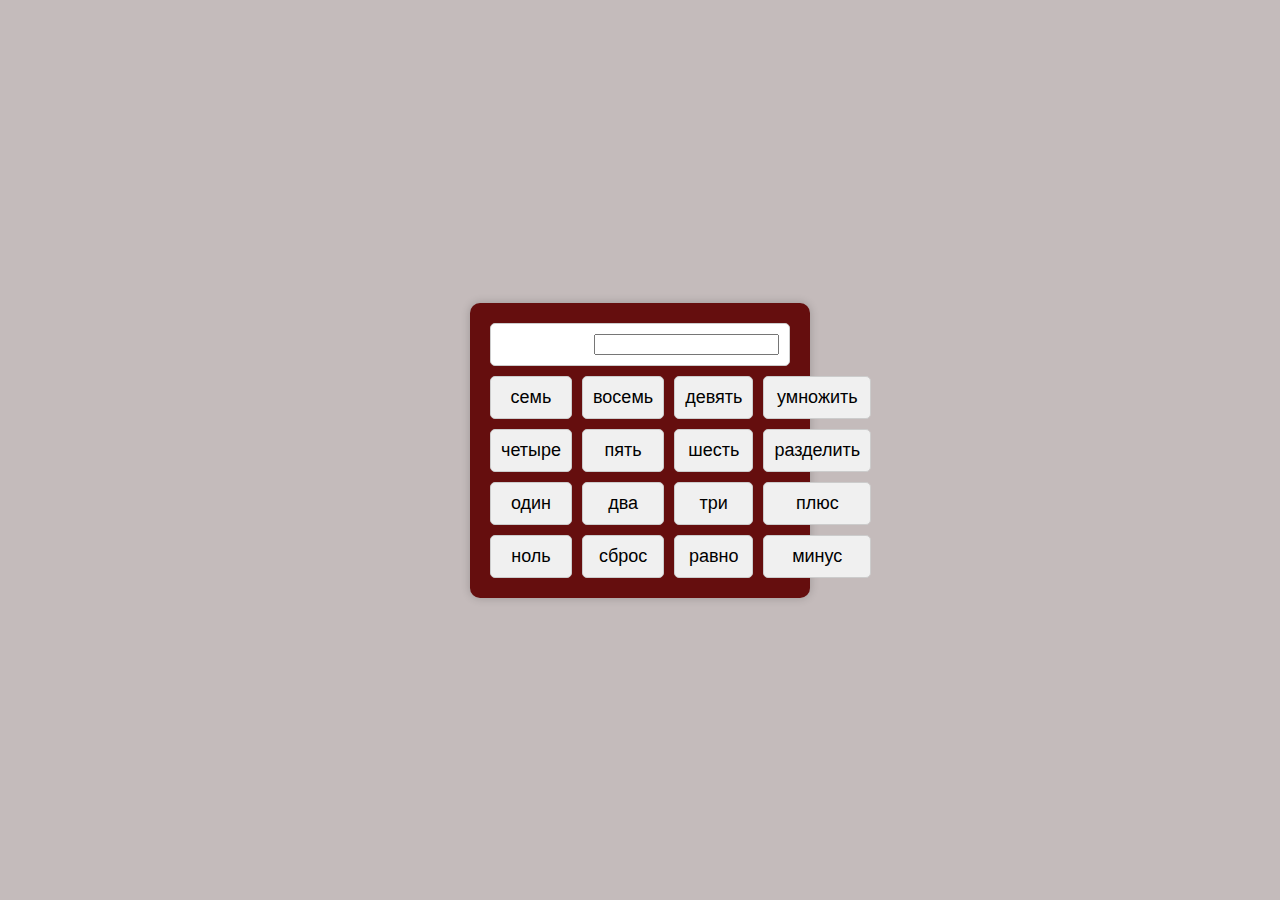
==== index.html @ 86d5e125 "rename calc.html" ====
<!DOCTYPE html>
<html lang="en">
<head>
    <meta charset="UTF-8">
    <meta name="viewport" content="width=device-width, initial-scale=1.0">
    <link rel="stylesheet" href="styles.css">
    <title>Symbolic Calculator</title>
</head>
<body>
    <div class="calculator">
        <div class="display">
            <input type="text" id="result" value="" readonly>
        </div>
        <div class="buttons">
        </div>
    </div>
    <script src="script.js"></script>
</body>
</html>
---- styles.css ----
body {
    font-family: Arial, sans-serif;
    background-color: #c4bbbb;
    display: flex;
    justify-content: center;
    align-items: center;
    height: 100vh;
    margin: 0;
}

.calculator {
    background-color: #650e0e;
    border-radius: 10px;
    box-shadow: 0 0 10px rgba(0, 0, 0, 0.2);
    padding: 20px;
    width: 300px;
}

.display {
    background-color: #fff;
    border: 1px solid #ccc;
    border-radius: 5px;
    margin-bottom: 10px;
    padding: 10px;
    text-align: right;
}

.buttons {
    display: grid;
    grid-template-columns: repeat(4, 1fr);
    gap: 10px;
}

button {
    background-color: #f0f0f0;
    border: 1px solid #ccc;
    border-radius: 5px;
    font-size: 18px;
    padding: 10px;
    cursor: pointer;
}

button:hover {
    background-color: #ccc;
}
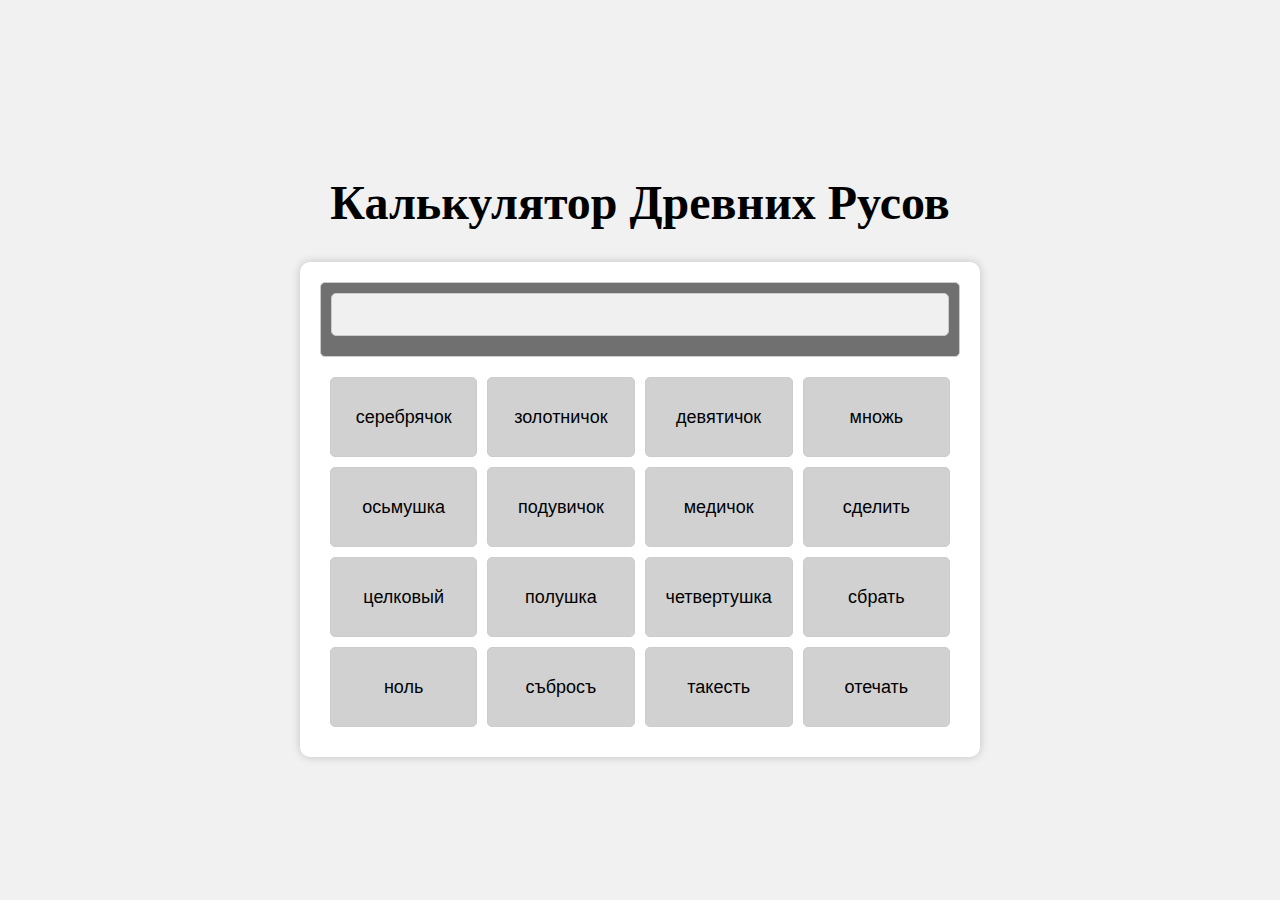
==== commit 583ac54a: "update words dict to ancient words" ====
--- a/index.html
+++ b/index.html
@@ -4,9 +4,10 @@
     <meta charset="UTF-8">
     <meta name="viewport" content="width=device-width, initial-scale=1.0">
     <link rel="stylesheet" href="styles.css">
-    <title>Symbolic Calculator</title>
+    <title>Калькулятор Древних Русов</title>
 </head>
 <body>
+ <h1>Калькулятор Древних Русов</h1>
     <div class="calculator">
         <div class="display">
             <input type="text" id="result" value="" readonly>
--- a/styles.css
+++ b/styles.css
@@ -1,43 +1,71 @@
 body {
     font-family: Arial, sans-serif;
-    background-color: #c4bbbb;
+    background-color: #f1f1f1;
     display: flex;
+    flex-direction: column;
+    align-items: center;
     justify-content: center;
-    align-items: center;
     height: 100vh;
     margin: 0;
 }
 
+h1 {
+    font-family: 'Old Standard TT', serif;
+    font-size: 48px;
+    top: 0;
+}
+
 .calculator {
-    background-color: #650e0e;
+    background-color: #fff;
     border-radius: 10px;
     box-shadow: 0 0 10px rgba(0, 0, 0, 0.2);
     padding: 20px;
-    width: 300px;
+    width: 50%;
+    text-align: center;
 }
 
 .display {
-    background-color: #fff;
+    background-color: #707070;
     border: 1px solid #ccc;
     border-radius: 5px;
     margin-bottom: 10px;
     padding: 10px;
     text-align: right;
+    font-size: 18px;
+    width: 100%;
+    box-sizing: border-box;
+}
+
+#result {
+    background-color: #f0f0f0;
+    border: 1px solid #ccc;
+    border-radius: 5px;
+    margin-bottom: 10px;
+    padding: 10px;
+    text-align: right;
+    font-size: 18px;
+    width: 100%;
+    box-sizing: border-box;
 }
 
 .buttons {
     display: grid;
     grid-template-columns: repeat(4, 1fr);
     gap: 10px;
+    width: 100%;
+    box-sizing: border-box;
+    padding: 10px;
 }
 
 button {
-    background-color: #f0f0f0;
+    background-color: #d1d1d1;
     border: 1px solid #ccc;
     border-radius: 5px;
     font-size: 18px;
-    padding: 10px;
+    padding: 20px;
     cursor: pointer;
+    width: 100%;
+    height: 80px;
 }
 
 button:hover {
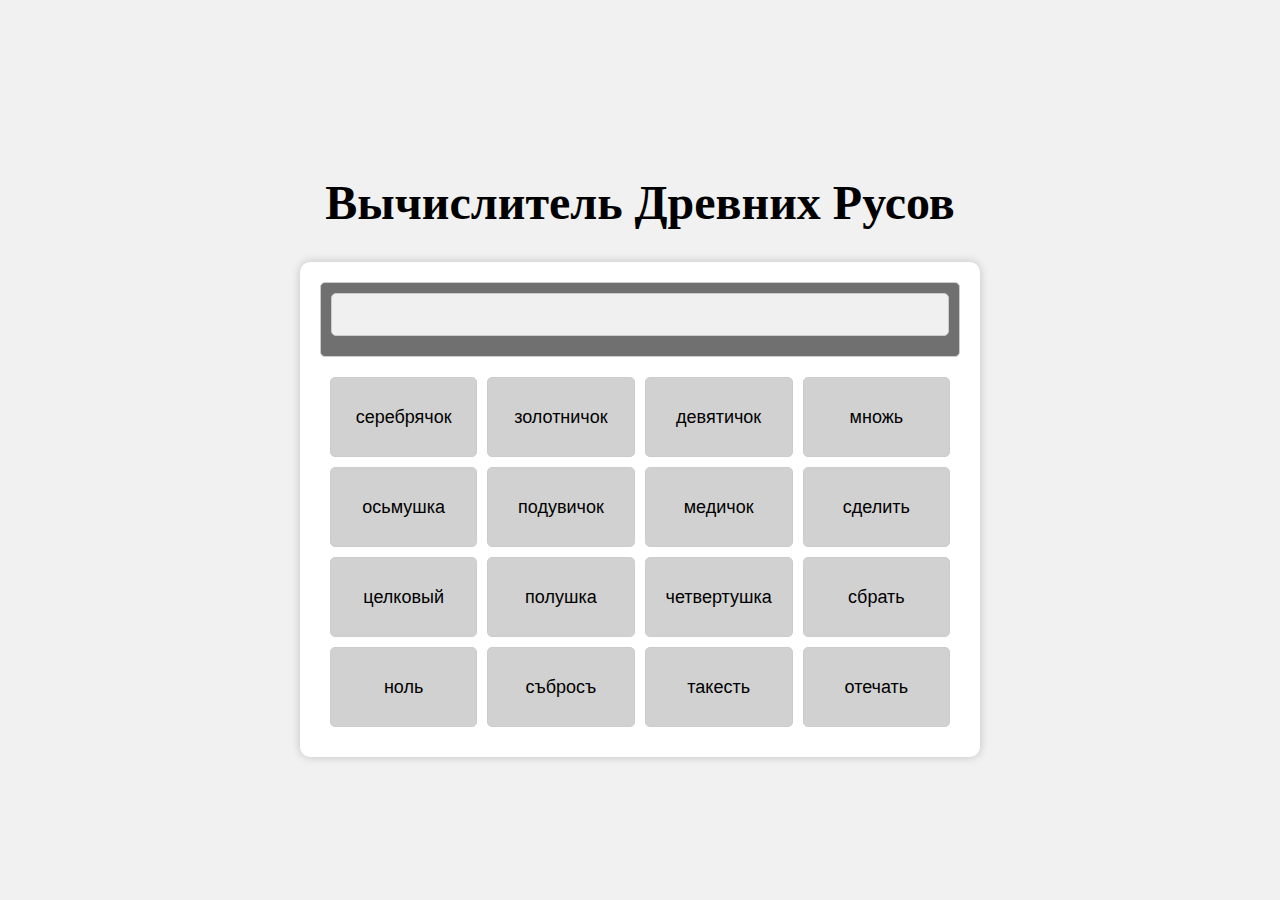
==== commit a887cf16: "update title" ====
--- a/index.html
+++ b/index.html
@@ -4,10 +4,10 @@
     <meta charset="UTF-8">
     <meta name="viewport" content="width=device-width, initial-scale=1.0">
     <link rel="stylesheet" href="styles.css">
-    <title>Калькулятор Древних Русов</title>
+    <title>Вычислитель Древних Русов</title>
 </head>
 <body>
- <h1>Калькулятор Древних Русов</h1>
+ <h1>Вычислитель Древних Русов</h1>
     <div class="calculator">
         <div class="display">
             <input type="text" id="result" value="" readonly>
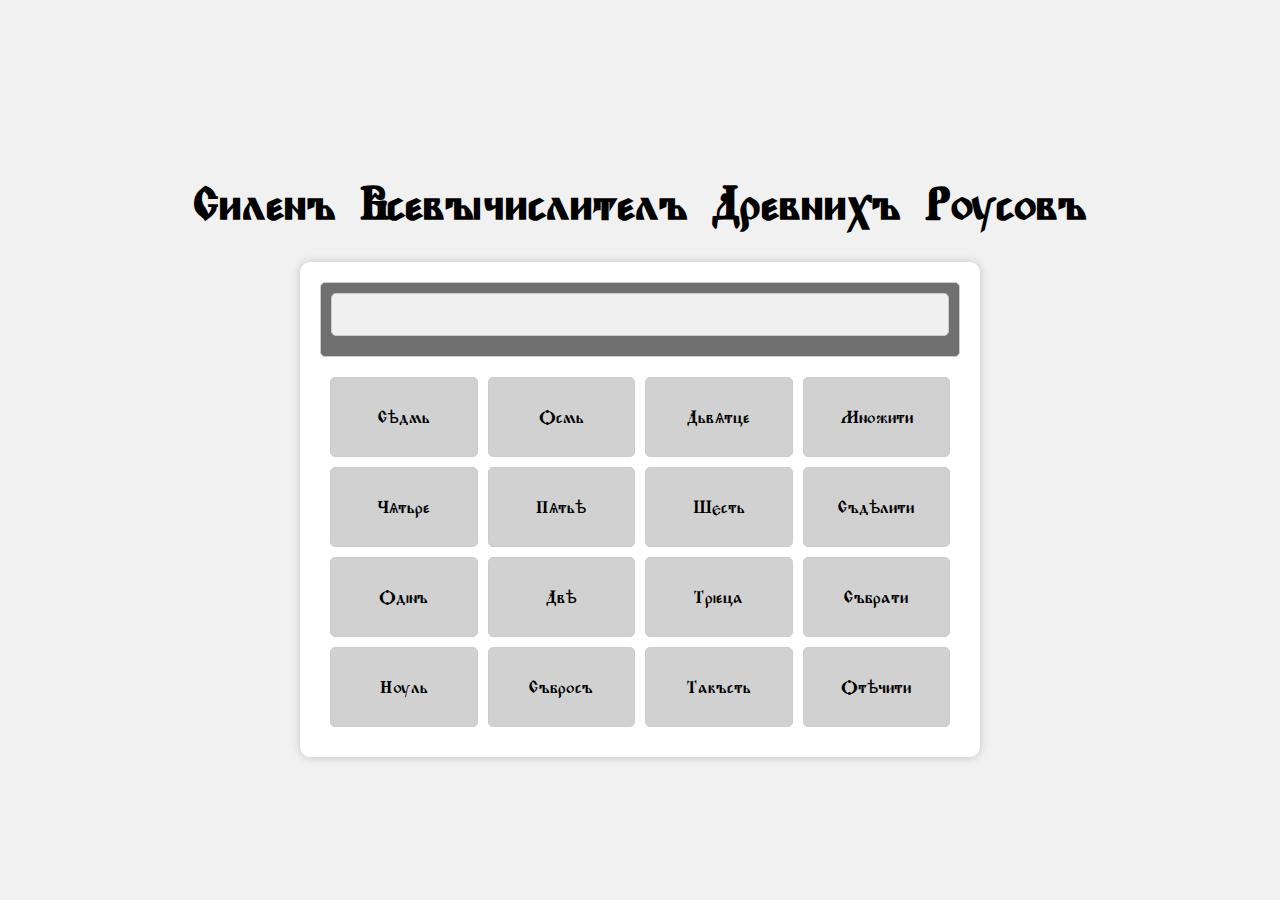
==== commit b9f0d5f7: "update font, and operation button names" ====
--- a/index.html
+++ b/index.html
@@ -4,10 +4,10 @@
     <meta charset="UTF-8">
     <meta name="viewport" content="width=device-width, initial-scale=1.0">
     <link rel="stylesheet" href="styles.css">
-    <title>Вычислитель Древних Русов</title>
+    <title>Силенъ Всевычислителъ Древнихъ Русовъ</title>
 </head>
 <body>
- <h1>Вычислитель Древних Русов</h1>
+ <h1>Силенъ Всевычислителъ Древнихъ Русовъ</h1>
     <div class="calculator">
         <div class="display">
             <input type="text" id="result" value="" readonly>
--- a/styles.css
+++ b/styles.css
@@ -1,5 +1,10 @@
+@font-face {
+    font-family: 'Cyrillic Old Face';
+    src: url('cyrillicoldface.ttf') format('truetype');
+}
+
 body {
-    font-family: Arial, sans-serif;
+    font-family: 'Cyrillic Old Face', Arial, sans-serif;
     background-color: #f1f1f1;
     display: flex;
     flex-direction: column;
@@ -10,7 +15,7 @@
 }
 
 h1 {
-    font-family: 'Old Standard TT', serif;
+    font-family: 'Cyrillic Old Face', serif;
     font-size: 48px;
     top: 0;
 }
@@ -37,6 +42,7 @@
 }
 
 #result {
+    font-family: 'Cyrillic Old Face', Arial, sans-serif;
     background-color: #f0f0f0;
     border: 1px solid #ccc;
     border-radius: 5px;
@@ -58,6 +64,7 @@
 }
 
 button {
+    font-family: 'Cyrillic Old Face', Arial, sans-serif;
     background-color: #d1d1d1;
     border: 1px solid #ccc;
     border-radius: 5px;
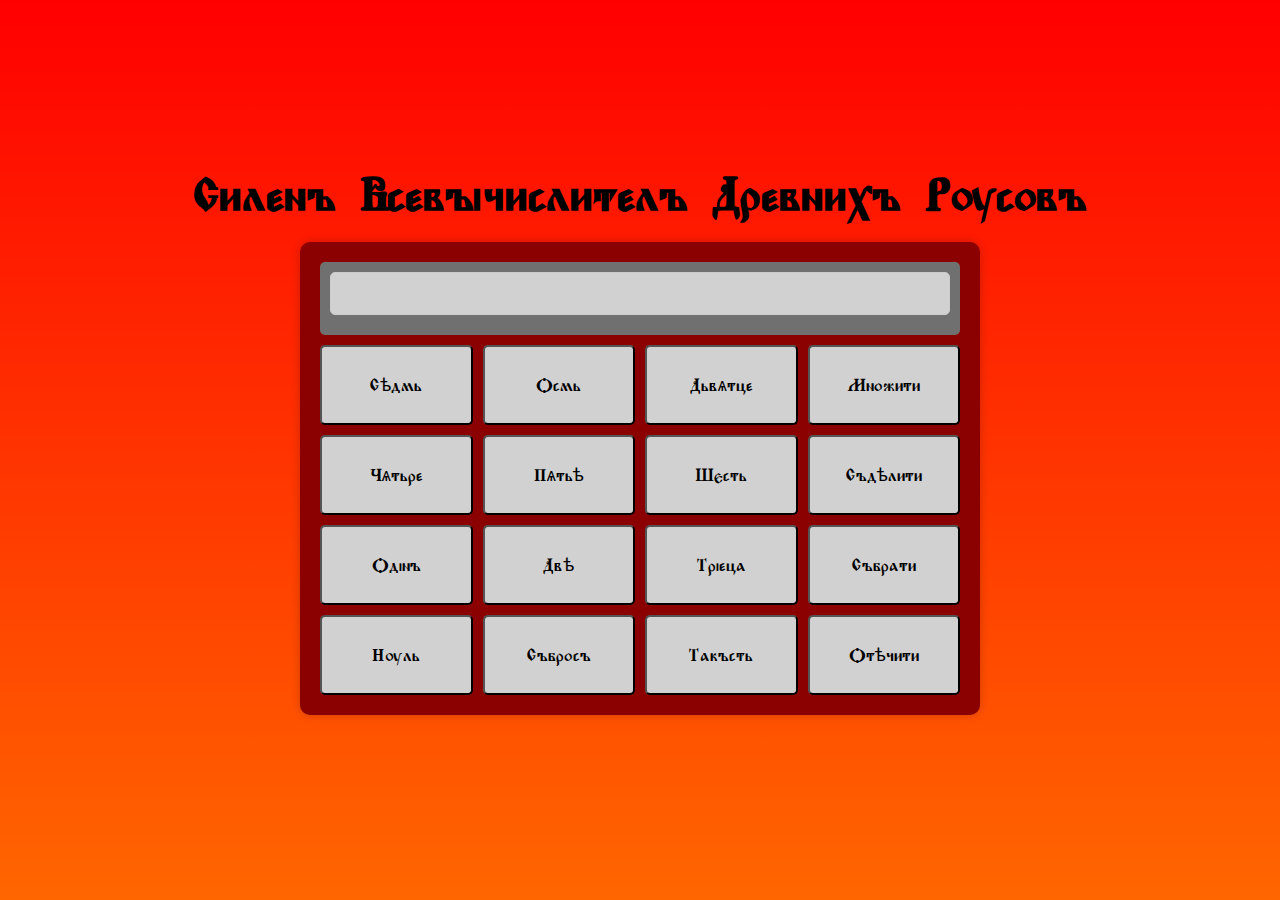
==== commit e2a92659: "add mobiles support, change colors" ====
--- a/index.html
+++ b/index.html
@@ -7,12 +7,13 @@
     <title>Силенъ Всевычислителъ Древнихъ Русовъ</title>
 </head>
 <body>
- <h1>Силенъ Всевычислителъ Древнихъ Русовъ</h1>
+    <h1>Силенъ Всевычислителъ Древнихъ Русовъ</h1>
     <div class="calculator">
         <div class="display">
             <input type="text" id="result" value="" readonly>
         </div>
         <div class="buttons">
+            <!-- Кнопки добавляются динамически с помощью JavaScript -->
         </div>
     </div>
     <script src="script.js"></script>
--- a/styles.css
+++ b/styles.css
@@ -5,33 +5,46 @@
 
 body {
     font-family: 'Cyrillic Old Face', Arial, sans-serif;
-    background-color: #f1f1f1;
+    background: linear-gradient(to bottom, #ff0000, #ff6600);
+    position: relative;
     display: flex;
     flex-direction: column;
     align-items: center;
     justify-content: center;
     height: 100vh;
     margin: 0;
+    padding: 0;
+    text-align: center;
 }
 
 h1 {
     font-family: 'Cyrillic Old Face', serif;
     font-size: 48px;
     top: 0;
+    max-width: 100%;
+    margin: 0;
+    text-align: center;
+    line-height: 1.2;
 }
 
 .calculator {
-    background-color: #fff;
+    background-color: #8B0000;
     border-radius: 10px;
     box-shadow: 0 0 10px rgba(0, 0, 0, 0.2);
     padding: 20px;
-    width: 50%;
+    width: 80%;
     text-align: center;
+    margin: 20px auto;
+}
+
+@media (min-width: 769px) {
+    .calculator {
+        width: 50%;
+    }
 }
 
 .display {
     background-color: #707070;
-    border: 1px solid #ccc;
     border-radius: 5px;
     margin-bottom: 10px;
     padding: 10px;
@@ -43,7 +56,7 @@
 
 #result {
     font-family: 'Cyrillic Old Face', Arial, sans-serif;
-    background-color: #f0f0f0;
+    background-color: #d1d1d1;
     border: 1px solid #ccc;
     border-radius: 5px;
     margin-bottom: 10px;
@@ -56,23 +69,34 @@
 
 .buttons {
     display: grid;
-    grid-template-columns: repeat(4, 1fr);
+    grid-template-columns: repeat(4, minmax(0, 1fr));
     gap: 10px;
     width: 100%;
     box-sizing: border-box;
-    padding: 10px;
+    padding: 0;
+    overflow: hidden;
 }
 
 button {
     font-family: 'Cyrillic Old Face', Arial, sans-serif;
     background-color: #d1d1d1;
-    border: 1px solid #ccc;
     border-radius: 5px;
     font-size: 18px;
     padding: 20px;
     cursor: pointer;
     width: 100%;
     height: 80px;
+    min-width: 0;
+    text-align: center;
+}
+
+@media (max-width: 768px) {
+    button {
+        font-size: 12px;
+        height: 60px;
+        padding: 10px;
+        min-width: 60px;
+    }
 }
 
 button:hover {
